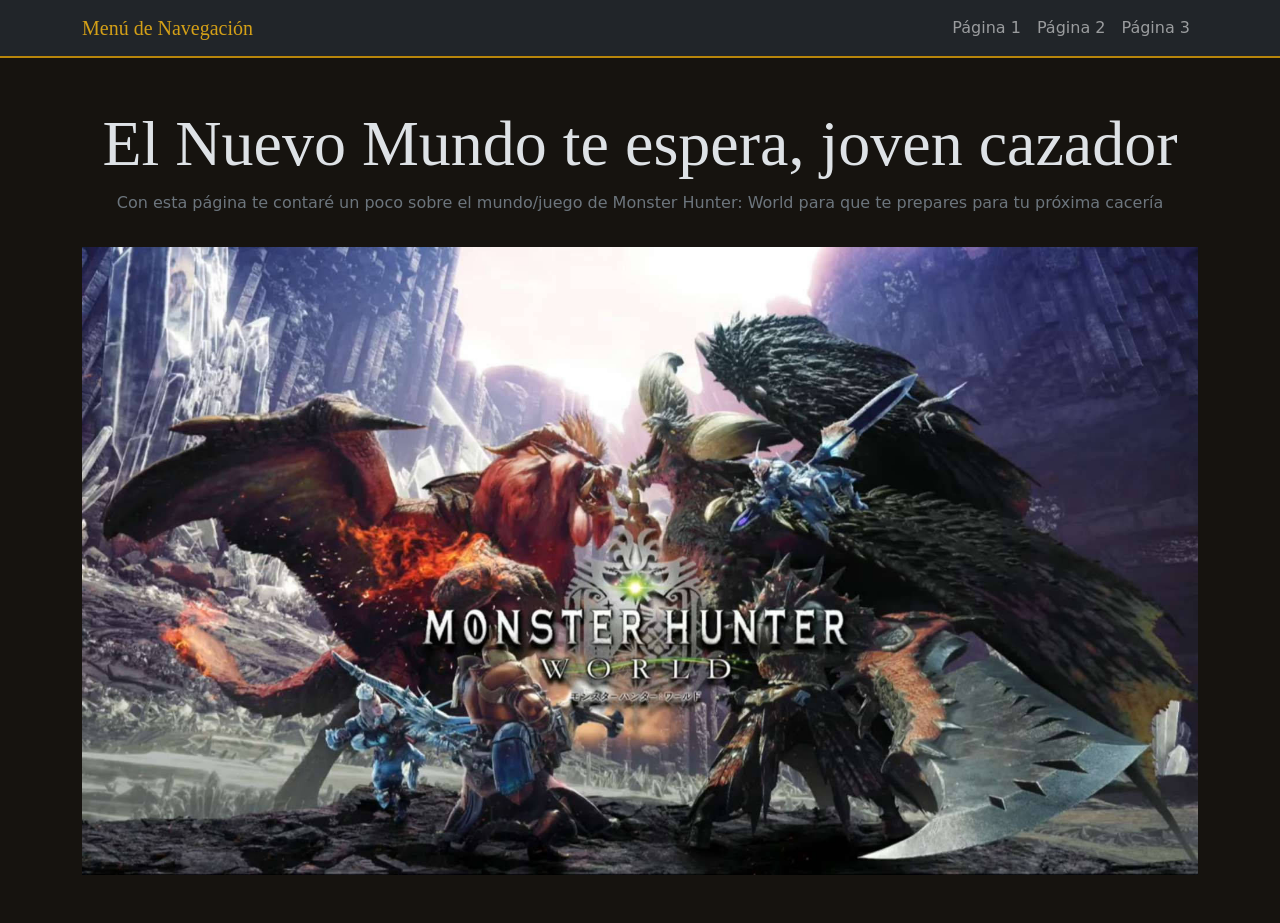
==== index.html @ 12ab03e2 "Añadidos los archivos de la Actividad 2" ====
<!DOCTYPE html>
<html lang="es" data-bs-theme="dark">
<head>
    <meta charset="UTF-8">
    <meta name="viewport" content="width=device-width, initial-scale=1.0">
    <title>Inicio</title>
    <link href="https://cdn.jsdelivr.net/npm/bootstrap@5.3.3/dist/css/bootstrap.min.css" rel="stylesheet">
    <link href="style.css" rel="stylesheet">
</head>
<body>
    <nav class="navbar navbar-expand-lg bg-dark" data-bs-theme="dark">
        <div class="container">
            <a class="navbar-brand" href="#">Menú de Navegación</a>
            <button class="navbar-toggler" type="button" data-bs-toggle="collapse" data-bs-target="#menu"><span
                    class="navbar-toggler-icon"></span></button>
            <div class="collapse navbar-collapse" id="menu">
                <ul class="navbar-nav ms-auto">
                    <li class="nav-item"><a class="nav-link" href="#">Página 1</a></li>
                    <li class="nav-item"><a class="nav-link" href="#">Página 2</a></li>
                    <li class="nav-item"><a class="nav-link" href="#">Página 3</a></li>
                </ul>
            </div>
        </div>
    </nav>
    <main class="container text-center py-5">
        <h1 class="display-3 fw-light">El Nuevo Mundo te espera, joven cazador</h1>
        <p class="text-secondary">Con esta página te contaré un poco sobre el mundo/juego de Monster Hunter: World para
            que te prepares para tu próxima cacería</p>
        <img src="img_1.png" class="w-100 mt-3">
    </main>
    <script src="https://cdn.jsdelivr.net/npm/bootstrap@5.3.3/dist/js/bootstrap.bundle.min.js"></script>
</body>
</html>
---- style.css ----
body {
	background: #16130f;
}

h1,h2, h3,
.navbar-brand {
	font-family: Georgia, serif;
}

.navbar {
	border-bottom: 2px solid #b8860b;
}

.navbar-brand {
	color: #d4a017 !important;
}
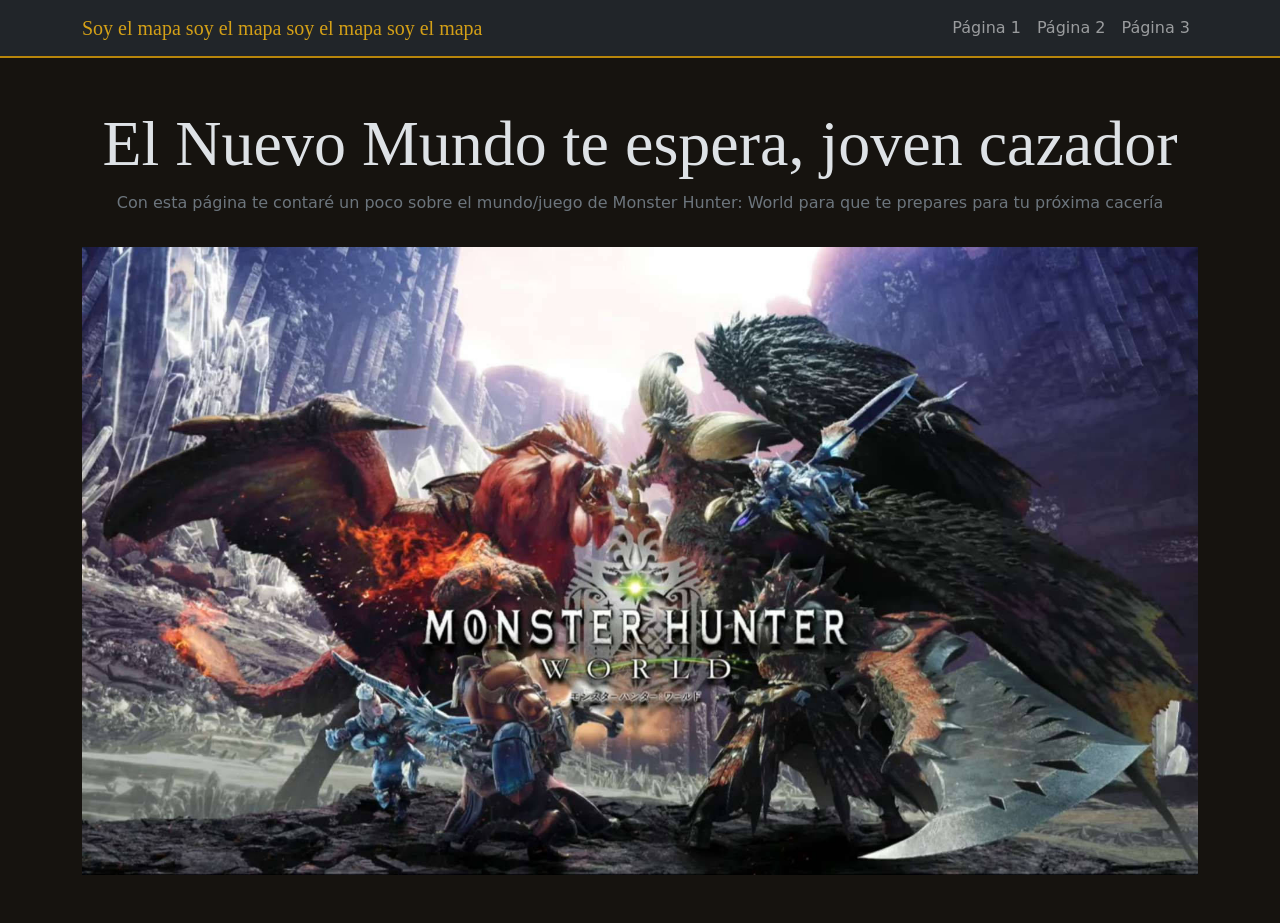
==== commit 37d6cc7c: "Update index.html" ====
--- a/index.html
+++ b/index.html
@@ -10,14 +10,14 @@
 <body>
     <nav class="navbar navbar-expand-lg bg-dark" data-bs-theme="dark">
         <div class="container">
-            <a class="navbar-brand" href="#">Menú de Navegación</a>
+            <a class="navbar-brand" href="#">Soy el mapa soy el mapa soy el mapa soy el mapa</a>
             <button class="navbar-toggler" type="button" data-bs-toggle="collapse" data-bs-target="#menu"><span
                     class="navbar-toggler-icon"></span></button>
             <div class="collapse navbar-collapse" id="menu">
                 <ul class="navbar-nav ms-auto">
-                    <li class="nav-item"><a class="nav-link" href="#">Página 1</a></li>
-                    <li class="nav-item"><a class="nav-link" href="#">Página 2</a></li>
-                    <li class="nav-item"><a class="nav-link" href="#">Página 3</a></li>
+                    <li class="nav-item"><a class="nav-link" href="pagina1.html">Página 1</a></li>
+                    <li class="nav-item"><a class="nav-link" href="pagina2.html">Página 2</a></li>
+                    <li class="nav-item"><a class="nav-link" href="pagina3.html">Página 3</a></li>
                 </ul>
             </div>
         </div>
@@ -30,4 +30,4 @@
     </main>
     <script src="https://cdn.jsdelivr.net/npm/bootstrap@5.3.3/dist/js/bootstrap.bundle.min.js"></script>
 </body>
-</html>+</html>
--- a/style.css
+++ b/style.css
@@ -13,4 +13,16 @@
 
 .navbar-brand {
 	color: #d4a017 !important;
+}
+
+.card-img-top {
+	height: 300px;
+	object-fit: contain;
+	background: #fff;
+}
+
+.img-igual {
+	width: 100%;
+	aspect-ratio: 16 / 9;
+	object-fit: cover;
 }
